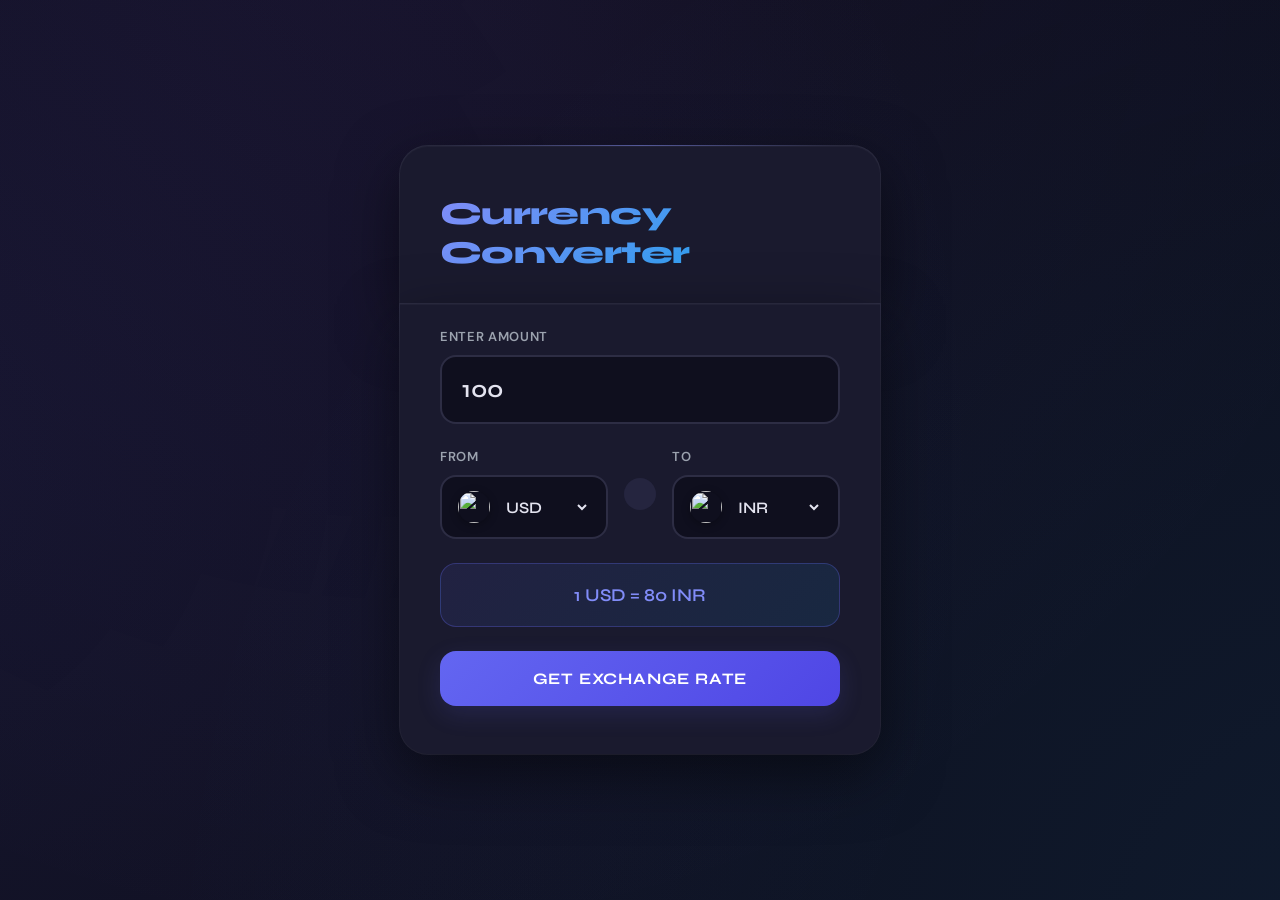
==== index.html @ 87c9e93b "developing" ====
<!DOCTYPE html>
<html lang="en">
<head>
    <meta charset="UTF-8">
    <meta name="viewport" content="width=device-width, initial-scale=1.0">
    <title>Currency Converter</title>
    <link href="style.css" rel="stylesheet">
    <link rel="stylesheet" href="https://cdnjs.cloudflare.com/ajax/libs/font-awesome/7.0.1/css/all.min.css" integrity="sha512-2SwdPD6INVrV/lHTZbO2nodKhrnDdJK9/kg2XD1r9uGqPo1cUbujc+IYdlYdEErWNu69gVcYgdxlmVmzTWnetw==" crossorigin="anonymous" referrerpolicy="no-referrer" />
</head>
<body>
    <div class="container">
        <h2>Currency Converter</h2>
    </div>
    <form>
    <div class="amount">
        <p>Enter amount</p>
        <input value="100" type="text">
    </div>

    <div class="dropdown">
        <div class="from">
            <p>From</p>
            <div class="select-container">
                <img src="https://flagsapi.com/US/flat/64.png">
                <select name="from" ></select>
            </div>
        </div>
        <i class="fa-solid fa-right-left"></i>
        <div class="To">
            <p>To</p>
            <div class="select-container">
                <img src="https://flagsapi.com/IN/flat/64.png">
                <select name="to"></select>
            </div>
        </div>
    </div>

    <div class="msg">1 USD = 80 INR</div>
    <button class="btn">Get Exchange Rate</button>
    </form>


    <script src="codes.js"></script>
    <Script src="app.js"></Script>
</body>
</html>
---- style.css ----
@import url('https://fonts.googleapis.com/css2?family=Syne:wght@400;600;700;800&family=DM+Sans:wght@400;500;700&display=swap');

:root {
    --primary: #6366f1;
    --primary-dark: #4f46e5;
    --primary-light: #818cf8;
    --secondary: #0ea5e9;
    --success: #10b981;
    --background: #0f0f1e;
    --surface: #1a1a2e;
    --surface-light: #25253f;
    --text: #e4e4f0;
    --text-muted: #9ca3af;
    --border: #2d2d44;
    --shadow: rgba(99, 102, 241, 0.15);
}

* {
    margin: 0;
    padding: 0;
    box-sizing: border-box;
}

body {
    font-family: 'DM Sans', sans-serif;
    background: var(--background);
    color: var(--text);
    min-height: 100vh;
    display: flex;
    align-items: center;
    justify-content: center;
    padding: 20px;
    position: relative;
    overflow-x: hidden;
    flex-direction: column;
}

/* Animated background */
body::before {
    content: '';
    position: fixed;
    top: -50%;
    left: -50%;
    width: 200%;
    height: 200%;
    background: 
        radial-gradient(circle at 20% 50%, rgba(99, 102, 241, 0.08) 0%, transparent 50%),
        radial-gradient(circle at 80% 80%, rgba(14, 165, 233, 0.08) 0%, transparent 50%),
        radial-gradient(circle at 40% 20%, rgba(168, 85, 247, 0.05) 0%, transparent 50%);
    animation: drift 20s ease-in-out infinite;
    z-index: 0;
}

@keyframes drift {
    0%, 100% { transform: translate(0, 0) rotate(0deg); }
    33% { transform: translate(30px, -30px) rotate(1deg); }
    66% { transform: translate(-20px, 20px) rotate(-1deg); }
}

.container {
    position: relative;
    z-index: 1;
    width: 100%;
    max-width: 480px;
    background: var(--surface);
    border-radius: 28px 28px 0 0;
    padding: 48px 40px 24px;
    box-shadow: 
        0 20px 60px rgba(0, 0, 0, 0.5),
        0 0 0 1px var(--border),
        inset 0 1px 0 rgba(255, 255, 255, 0.03);
    backdrop-filter: blur(20px);
    animation: slideUp 0.6s ease-out;
}

/* Decorative top line */
.container::before {
    content: '';
    position: absolute;
    top: -1px;
    left: 40px;
    right: 40px;
    height: 1px;
    background: linear-gradient(90deg, transparent, var(--primary-light), transparent);
    opacity: 0.5;
}

@keyframes slideUp {
    from {
        opacity: 0;
        transform: translateY(30px);
    }
    to {
        opacity: 1;
        transform: translateY(0);
    }
}

h2 {
    font-family: 'Syne', sans-serif;
    font-size: 32px;
    font-weight: 800;
    margin-bottom: 8px;
    background: linear-gradient(135deg, var(--primary-light) 0%, var(--secondary) 100%);
    -webkit-background-clip: text;
    -webkit-text-fill-color: transparent;
    background-clip: text;
    letter-spacing: -0.02em;
    animation: fadeIn 0.6s ease-out 0.2s both;
}

@keyframes fadeIn {
    from { opacity: 0; transform: translateY(10px); }
    to { opacity: 1; transform: translateY(0); }
}

form {
    position: relative;
    z-index: 1;
    width: 100%;
    max-width: 480px;
    background: var(--surface);
    border-radius: 0 0 28px 28px;
    padding: 24px 40px 48px;
    box-shadow: 
        0 20px 60px rgba(0, 0, 0, 0.5),
        0 0 0 1px var(--border),
        inset 0 1px 0 rgba(255, 255, 255, 0.03);
    backdrop-filter: blur(20px);
    display: flex;
    flex-direction: column;
    gap: 24px;
    animation: slideUp 0.6s ease-out 0.1s both;
}

.amount {
    animation: fadeIn 0.6s ease-out 0.4s both;
}

.amount p {
    font-size: 13px;
    font-weight: 600;
    color: var(--text-muted);
    margin-bottom: 10px;
    text-transform: uppercase;
    letter-spacing: 0.05em;
}

.amount input {
    width: 100%;
    padding: 18px 20px;
    background: var(--background);
    border: 2px solid var(--border);
    border-radius: 16px;
    color: var(--text);
    font-size: 24px;
    font-weight: 600;
    font-family: 'Syne', sans-serif;
    transition: all 0.3s ease;
    outline: none;
}

.amount input:focus {
    border-color: var(--primary);
    box-shadow: 0 0 0 4px var(--shadow);
    transform: translateY(-2px);
}

.dropdown {
    display: flex;
    align-items: center;
    gap: 16px;
    animation: fadeIn 0.6s ease-out 0.5s both;
}

.from, .To {
    flex: 1;
}

.from p, .To p {
    font-size: 13px;
    font-weight: 600;
    color: var(--text-muted);
    margin-bottom: 10px;
    text-transform: uppercase;
    letter-spacing: 0.05em;
}

.select-container {
    position: relative;
    display: flex;
    align-items: center;
    background: var(--background);
    border: 2px solid var(--border);
    border-radius: 16px;
    padding: 14px 16px;
    gap: 12px;
    transition: all 0.3s ease;
    cursor: pointer;
}

.select-container:hover {
    border-color: var(--primary);
    transform: translateY(-2px);
}

.select-container:focus-within {
    border-color: var(--primary);
    box-shadow: 0 0 0 4px var(--shadow);
}

.select-container img {
    width: 32px;
    height: 32px;
    border-radius: 50%;
    object-fit: cover;
    flex-shrink: 0;
    box-shadow: 0 2px 8px rgba(0, 0, 0, 0.3);
}

.select-container select {
    flex: 1;
    background: transparent;
    border: none;
    color: var(--text);
    font-size: 16px;
    font-weight: 600;
    outline: none;
    cursor: pointer;
    font-family: 'Syne', sans-serif;
}

.select-container select option {
    background: var(--surface);
    color: var(--text);
}

.fa-right-left {
    color: var(--primary-light);
    font-size: 20px;
    padding: 16px;
    background: var(--surface-light);
    border-radius: 50%;
    transition: all 0.3s ease;
    cursor: pointer;
    flex-shrink: 0;
}

.fa-right-left:hover {
    background: var(--primary);
    color: white;
    transform: rotate(180deg) scale(1.1);
}

.msg {
    padding: 20px;
    background: linear-gradient(135deg, rgba(99, 102, 241, 0.1) 0%, rgba(14, 165, 233, 0.1) 100%);
    border: 1px solid rgba(99, 102, 241, 0.3);
    border-radius: 16px;
    text-align: center;
    font-size: 18px;
    font-weight: 600;
    font-family: 'Syne', sans-serif;
    color: var(--primary-light);
    animation: fadeIn 0.6s ease-out 0.6s both, pulse 2s ease-in-out infinite;
}

@keyframes pulse {
    0%, 100% { opacity: 1; }
    50% { opacity: 0.8; }
}

.btn {
    width: 100%;
    padding: 18px;
    background: linear-gradient(135deg, var(--primary) 0%, var(--primary-dark) 100%);
    border: none;
    border-radius: 16px;
    color: white;
    font-size: 16px;
    font-weight: 700;
    font-family: 'Syne', sans-serif;
    text-transform: uppercase;
    letter-spacing: 0.05em;
    cursor: pointer;
    transition: all 0.3s ease;
    box-shadow: 0 8px 24px var(--shadow);
    position: relative;
    overflow: hidden;
    animation: fadeIn 0.6s ease-out 0.7s both;
}

.btn::before {
    content: '';
    position: absolute;
    top: 0;
    left: -100%;
    width: 100%;
    height: 100%;
    background: linear-gradient(90deg, transparent, rgba(255, 255, 255, 0.2), transparent);
    transition: left 0.5s ease;
}

.btn:hover {
    transform: translateY(-2px);
    box-shadow: 0 12px 32px var(--shadow);
}

.btn:hover::before {
    left: 100%;
}

.btn:active {
    transform: translateY(0);
}

/* Responsive */
@media (max-width: 480px) {
    .container {
        padding: 36px 24px 18px;
    }

    form {
        padding: 18px 24px 36px;
    }

    h2 {
        font-size: 28px;
    }

    .dropdown {
        flex-direction: column;
        gap: 12px;
    }

    .fa-right-left {
        transform: rotate(90deg);
    }

    .fa-right-left:hover {
        transform: rotate(270deg) scale(1.1);
    }
}
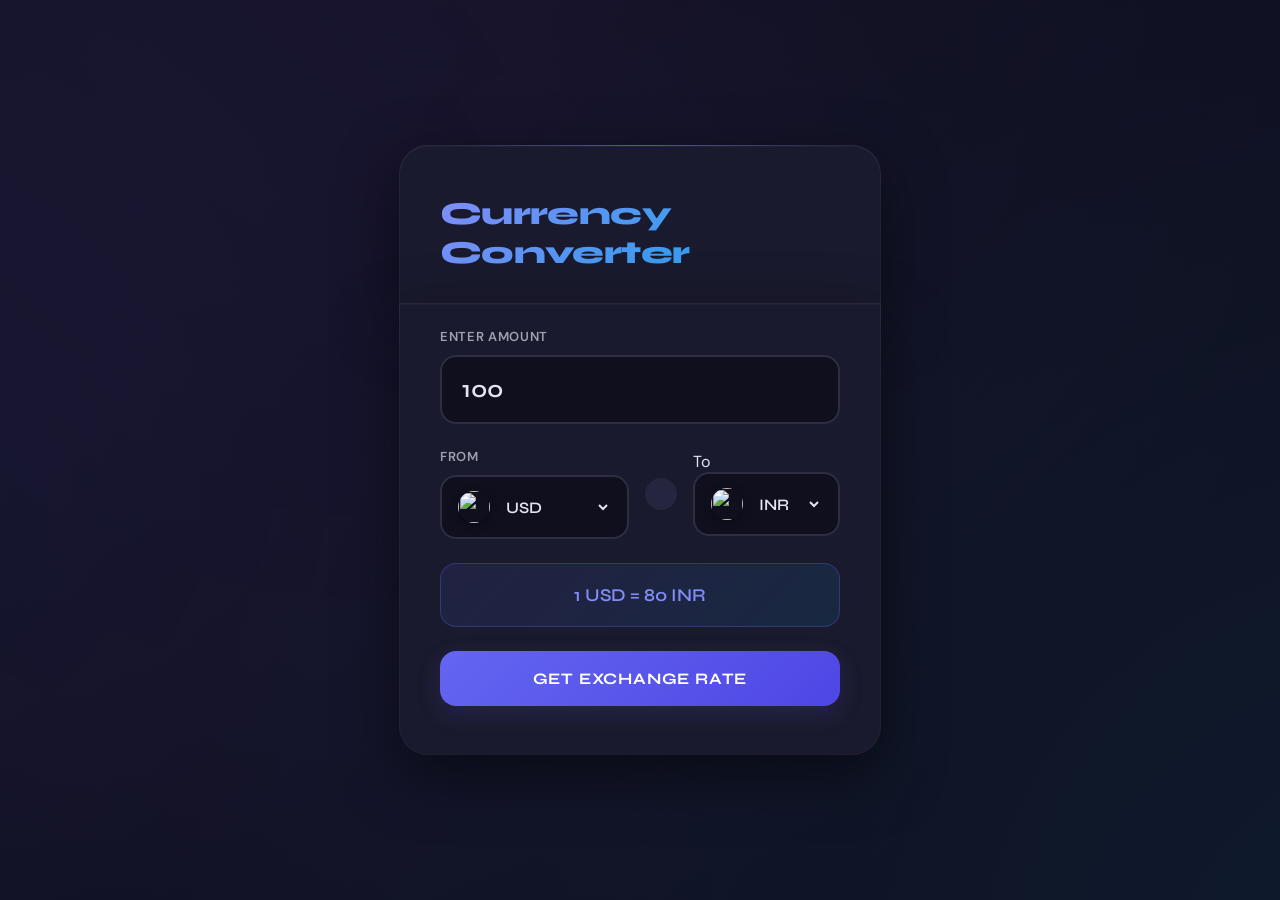
==== commit bb06143f: "final project" ====
--- a/index.html
+++ b/index.html
@@ -26,7 +26,7 @@
             </div>
         </div>
         <i class="fa-solid fa-right-left"></i>
-        <div class="To">
+        <div class="to">
             <p>To</p>
             <div class="select-container">
                 <img src="https://flagsapi.com/IN/flat/64.png">
